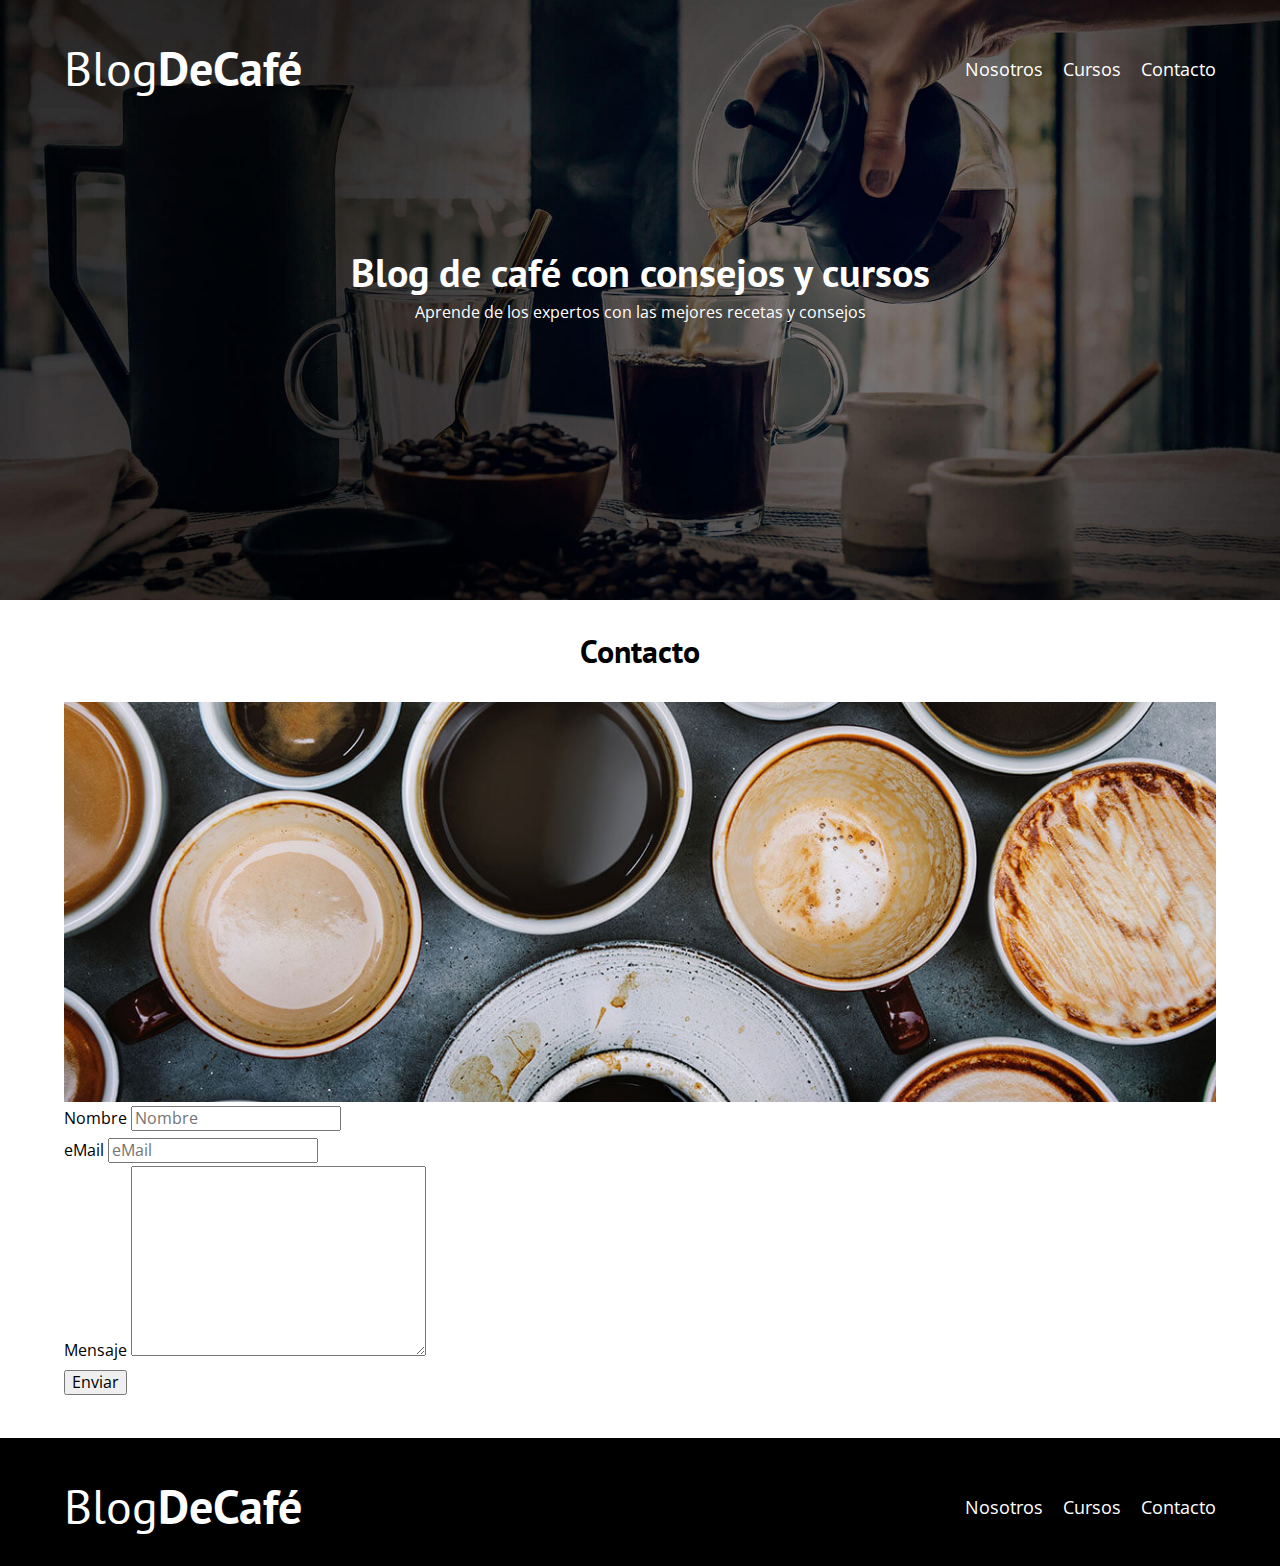
==== contacto.html @ 8c8913af "Formulario" ====
<!DOCTYPE html>
<html lang="en">
<head>
    <meta charset="UTF-8">
    <meta http-equiv="X-UA-Compatible" content="IE=edge">
    <meta name="viewport" content="width=device-width, initial-scale=1.0">
    <title>BlogDeCafé</title>
    <link rel="stylesheet" href="css/normalize.css">
    <link rel="preconnect" href="https://fonts.googleapis.com">
    <link rel="preconnect" href="https://fonts.gstatic.com" crossorigin>
    <link href="https://fonts.googleapis.com/css2?family=Open+Sans&family=PT+Sans:wght@400;700&display=swap" rel="stylesheet">
    <link rel="stylesheet" href="css/style.css">
</head>
<body>

    <header class="header">
        
        <div class="contenedor">
            <div class="barra">
                <a class="logo" href="index.html">
                    <h1 class="logo__nombre no-margin centrar-texto">Blog<span class="logo__bold">DeCafé</span></h1>
                </a>

                <nav class="navegacion centrar-texto">
                    <a href="nosotros.html" class="navegacion__enlace">Nosotros</a>
                    <a href="cursos.html" class="navegacion__enlace">Cursos</a>
                    <a href="contacto.html" class="navegacion__enlace">Contacto</a>
                </nav>

            </div>
        </div>

        <div class="header__texto">
            <h2 class="no-margin centrar-texto">Blog de café con consejos y cursos</h2>
            <p class="no-margin centrar-texto">Aprende de los expertos con las mejores recetas y consejos</p>
        </div>

    </header>

    <main class="contenedor">
        <h3 class="centrar-texto">Contacto</h3>

        <div class="contacto-background"></div>

        <form class="formulario">
            <div class="campo">
                <label class="campo__label" for="nombre">Nombre</label><!--El for es para que al hacer click vaya al campo de igual id-->
                <input class="campo__field" type="text" placeholder="Nombre" id="nombre">
            </div>
            <div class="campo">
                <label class="campo__label" for="email">eMail</label><!--El for es para que al hacer click vaya al campo de igual id-->
                <input class="campo__field" type="email" placeholder="eMail" id="email">
            </div>
            <div class="campo">
                <label class="campo__label" for="mensaje">Mensaje</label><!--El for es para que al hacer click vaya al campo de igual id-->
                <textarea name="" id="mensaje" cols="30" rows="10"></textarea>
            </div>
            <div class="campo">
                <input class="campo__field" type="submit" value="Enviar" class="boton boton--primario">
            </div>
        </form>
        
    </main>
    
    <footer class="footer">
        <div class="contenedor">
            <div class="barra">
                <a class="logo" href="index.html">
                    <h1 class="logo__nombre no-margin centrar-texto">Blog<span class="logo__bold">DeCafé</span></h1>
                </a>

                <nav class="navegacion centrar-texto">
                    <a href="nosotros.html" class="navegacion__enlace">Nosotros</a>
                    <a href="cursos.html" class="navegacion__enlace">Cursos</a>
                    <a href="contacto.html" class="navegacion__enlace">Contacto</a>
                </nav>

            </div>
        </div>
    </footer>

    
</body>
</html>
---- css/style.css ----
:root {
    --fuenteHeading: 'PT Sans', sans-serif;
    --FuenteParrafos: 'Open Sans', sans-serif;

    --primario: #784d3c;
    --blanco: #ffffff;
    --negro: #000000;
    --gris: #e1e1e1;
}

/*copiar siempre*/
html {
    font-size: 62.5%;
    box-sizing: border-box; /*para que el padding no agregue px al tamaño*/
    }
*, *:before, *:after{
    box-sizing: inherit;
}
body {
    font-size: 16px; /* 1rem = 10px */
    font-family: var(--FuenteParrafos);
    line-height: 2;
}
/*Copiar siempre*/

/* Globales */
.contenedor {
    /* max-width: 120rem;
    width: 90%; */
    width: min(90%, 120rem);
    margin: 0 auto;
}
a {
    text-decoration: none;
}
h1, h2, h3, h4 {
    font-family: var(--fuenteHeading);
    line-height: 1.2;
}
h1 {
    font-size: 4.8rem;
}
h2 {
    font-size: 4rem;
}
h3 {
    font-size: 3.2rem;
}
h4 {
    font-size: 2.8rem;
}
img{
    max-width: 100%;
}

/* Utilidades */
.no-margin {
    margin: 0;
}
.no-padding {
    padding: 0;
}
.centrar-texto {
    text-align: center;
}

/* Header */
.header {
    background-image: url(../img/banner.jpg);
    height: 60rem;
    background-size: cover;/* que utilice todo el tamaño disponible*/
    background-repeat: no-repeat;/* que no se repita */
    background-position: center center;/* centra la imagen vertical y horizontalmente */
}
.header__texto {
    color: var(--blanco);
    margin-top: 5rem;
}
@media (min-width: 768px) {
     .header__texto {
        margin-top: 15rem;
     }
}

/* Logo y Navegacion */
.barra {
    padding-top: 4rem;
}
@media (min-width: 768px) {
     .barra {
        display: flex;
        justify-content: space-between;
        align-items: center;
     }
}
.logo {
    color: var(--blanco);
}
.logo__nombre {
    font-weight: 400;
}
.logo__bold {
    font-weight: 700;
}
.navegacion__enlace{
    display: block;
    font-size: 1.8rem;
    color: var(--blanco);
}
@media (min-width: 768px) {
    .navegacion {
        display: flex;
        gap: 2rem;
    }
}

/* Contenido principal */
@media (min-width: 768px) {
    .contenido-principal{
        display: grid;
        grid-template-columns: 2fr 1fr;
        column-gap: 4rem;
    }
}

.entrada {
    border-bottom: 1px solid var(--gris);
    margin-bottom: 2rem;
}
.entrada:last-of-type {
    border: none;
    margin-bottom: 0;
}
.boton {
    display: block;
    font-family: var(--fuenteHeading);
    color: var(--blanco);
    text-align: center;
    padding: 1rem 3rem;
    font-size: 1.8rem;
    text-transform: uppercase;
    font-weight: bold;
    margin-bottom: 2rem;
}
@media (min-width: 768px) {
     .boton {
        /* display: inline; no le puedes poner width ni margin no lo respetan */
        display: inline-block;/*Respeta el width y el margin*/
     }
}
.boton--primario {
    background-color: var(--negro);
}
.boton--secundario {
    background-color: var(--primario);
}
.cursos {
    list-style: none;
}
.widget-curso__label,
.curso__label {
    font-family: var(--fuenteHeading);
    font-weight: bold;
}
.widget-curso__info,
.curso__info {
    font-weight: 400;
}
.widget-curso {
    border-bottom: 1px solid var(--gris);
    margin-bottom: 2rem;
}
.widget-curso:last-of-type {
    border: none;
    margin-bottom: 0;
}
.widget-curso__label,
.widget-curso__info,
.curso__label,
.curso__info {
    font-size: 2rem;
}

/* Footer */
.footer {
    padding-bottom: 3rem;
    background-color: var(--negro);
    margin-top: 4rem;
}

/* Pagina Nosotros */
@media (min-width: 768px) {
    .sobre-nosotros {
        display: grid;
        grid-template-columns: repeat(2, 1fr);
        column-gap: 2rem;
    }
    /* .sobre-nosotros {
        display: flex;
        justify-content: space-between;
    }
    .sobre-nosotros__imagen,
    .sobre-nosotros__texto{
        flex-basis: calc(50% - 1rem);
    } */
}

/* Pagina Cursos */
.curso {
    padding: 3rem 0;
    border-bottom: 1px solid var(--gris);
}
.curso:last-of-type{
    border-bottom: none;
}
@media (min-width: 768px) {
     .curso {
        display: grid;
        grid-template-columns: 1fr 2fr;
        column-gap: 2rem;
     }
}

/* Contacto */

.contacto-background {
    background-image: url(../img/contacto.jpg);
    height: 40rem;
    background-size: cover;/* que utilice todo el tamaño disponible*/
    background-repeat: no-repeat;/* que no se repita */
}
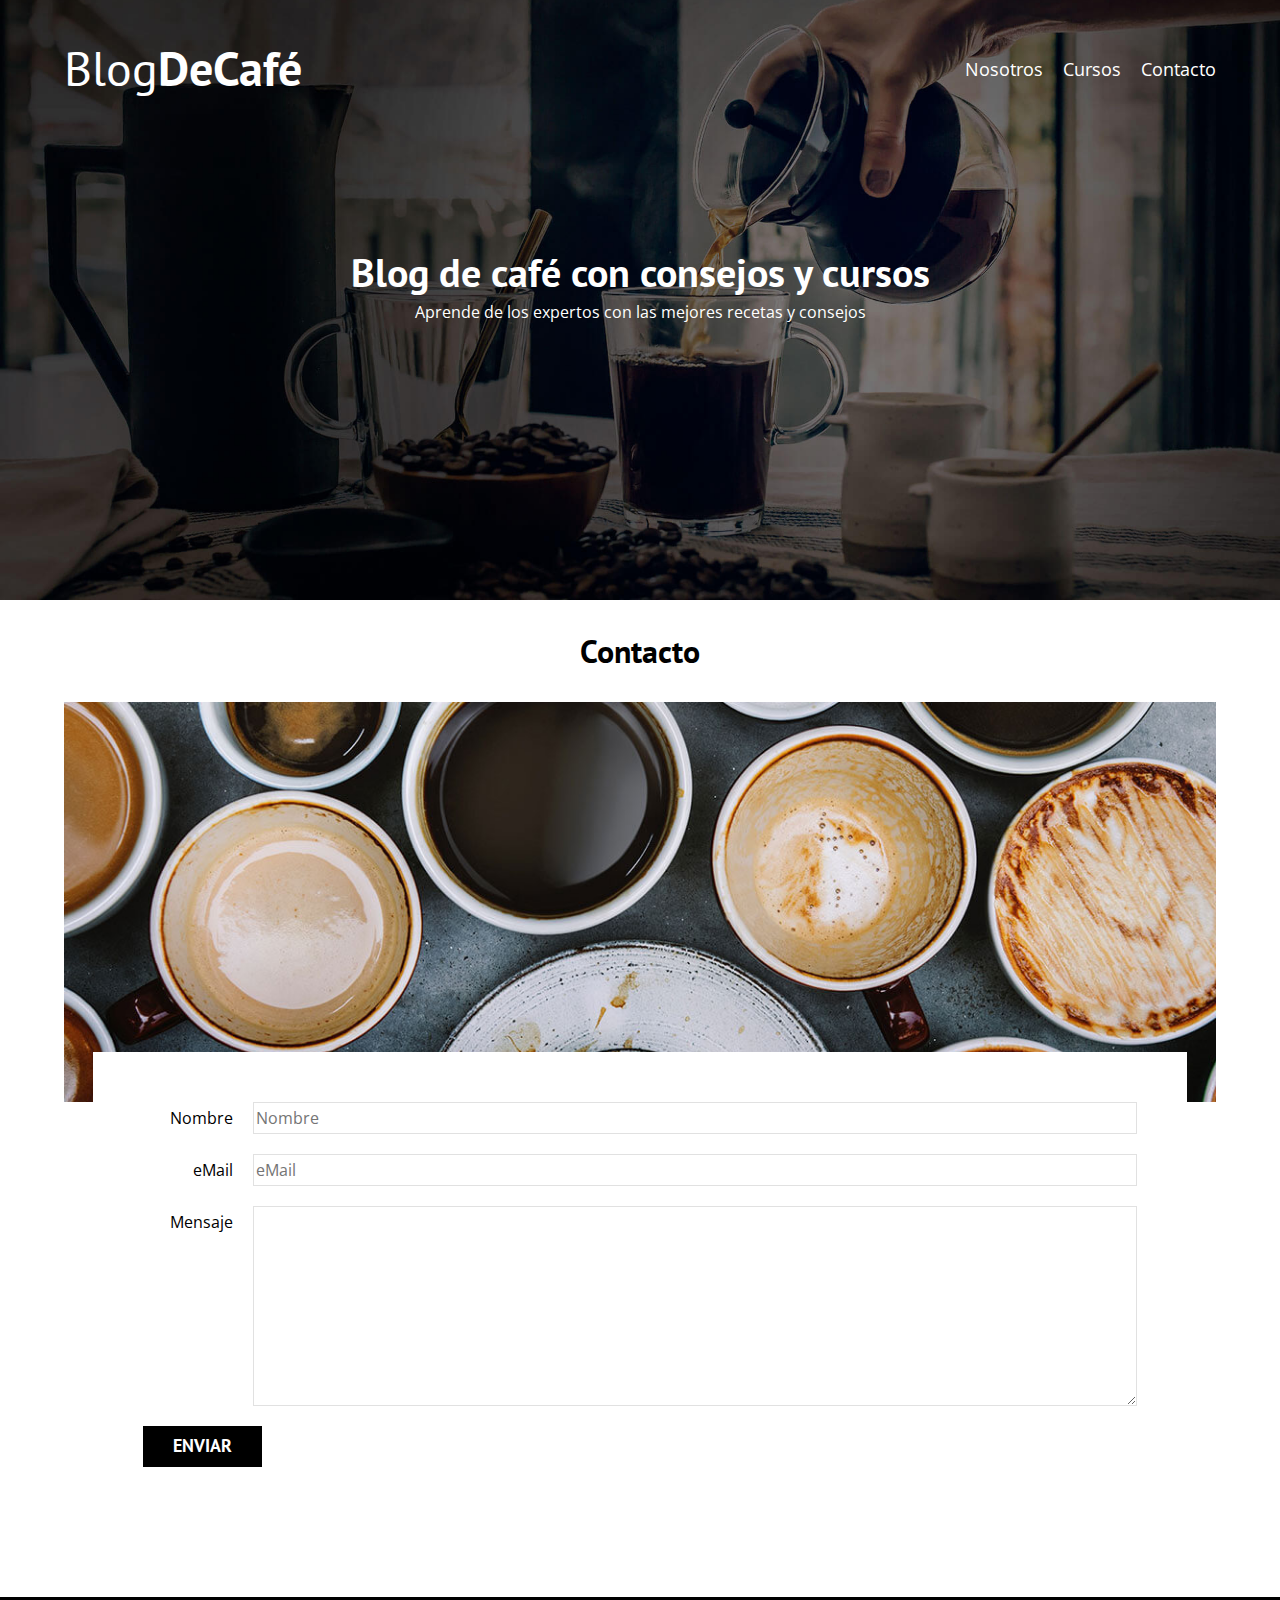
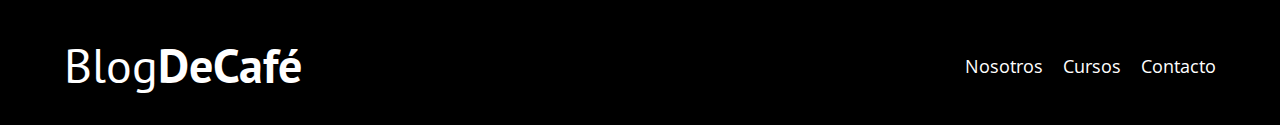
==== commit ff49a0cd: "Final 1.0" ====
--- a/contacto.html
+++ b/contacto.html
@@ -53,10 +53,10 @@
             </div>
             <div class="campo">
                 <label class="campo__label" for="mensaje">Mensaje</label><!--El for es para que al hacer click vaya al campo de igual id-->
-                <textarea name="" id="mensaje" cols="30" rows="10"></textarea>
+                <textarea class="campo__field campo__field--textarea" name="Mensaje" id="mensaje"></textarea>
             </div>
             <div class="campo">
-                <input class="campo__field" type="submit" value="Enviar" class="boton boton--primario">
+                <input type="submit" value="Enviar" class="boton boton--primario">
             </div>
         </form>
         
--- a/css/style.css
+++ b/css/style.css
@@ -141,12 +141,16 @@
     text-transform: uppercase;
     font-weight: bold;
     margin-bottom: 2rem;
+    border: none;
 }
 @media (min-width: 768px) {
      .boton {
         /* display: inline; no le puedes poner width ni margin no lo respetan */
         display: inline-block;/*Respeta el width y el margin*/
      }
+}
+.boton:hover {
+    cursor: pointer;
 }
 .boton--primario {
     background-color: var(--negro);
@@ -229,3 +233,28 @@
     background-size: cover;/* que utilice todo el tamaño disponible*/
     background-repeat: no-repeat;/* que no se repita */
 }
+
+.formulario {
+    background-color: var(--blanco);
+    margin: -5rem auto 0 auto;
+    width: 95%;
+    padding: 5rem;
+}
+.campo {
+    display: flex;
+    margin-bottom: 2rem;
+    gap: 2rem;
+}
+.campo__label {
+    flex: 0 0 9rem;/* 0 factor de crecimiento no crece, 0 factor de encogimiento no encoge, 9rem su width*/
+    text-align: right;
+    
+}                       
+.campo__field {
+    flex: 1;/* factor de crecimiento de 1 de los fields/areas, como el label tiene un factor de 0 ocupa todo el espacio restante */
+    border: 1px solid var(--gris);
+}
+.campo__field--textarea {
+    height: 20rem;
+}
+
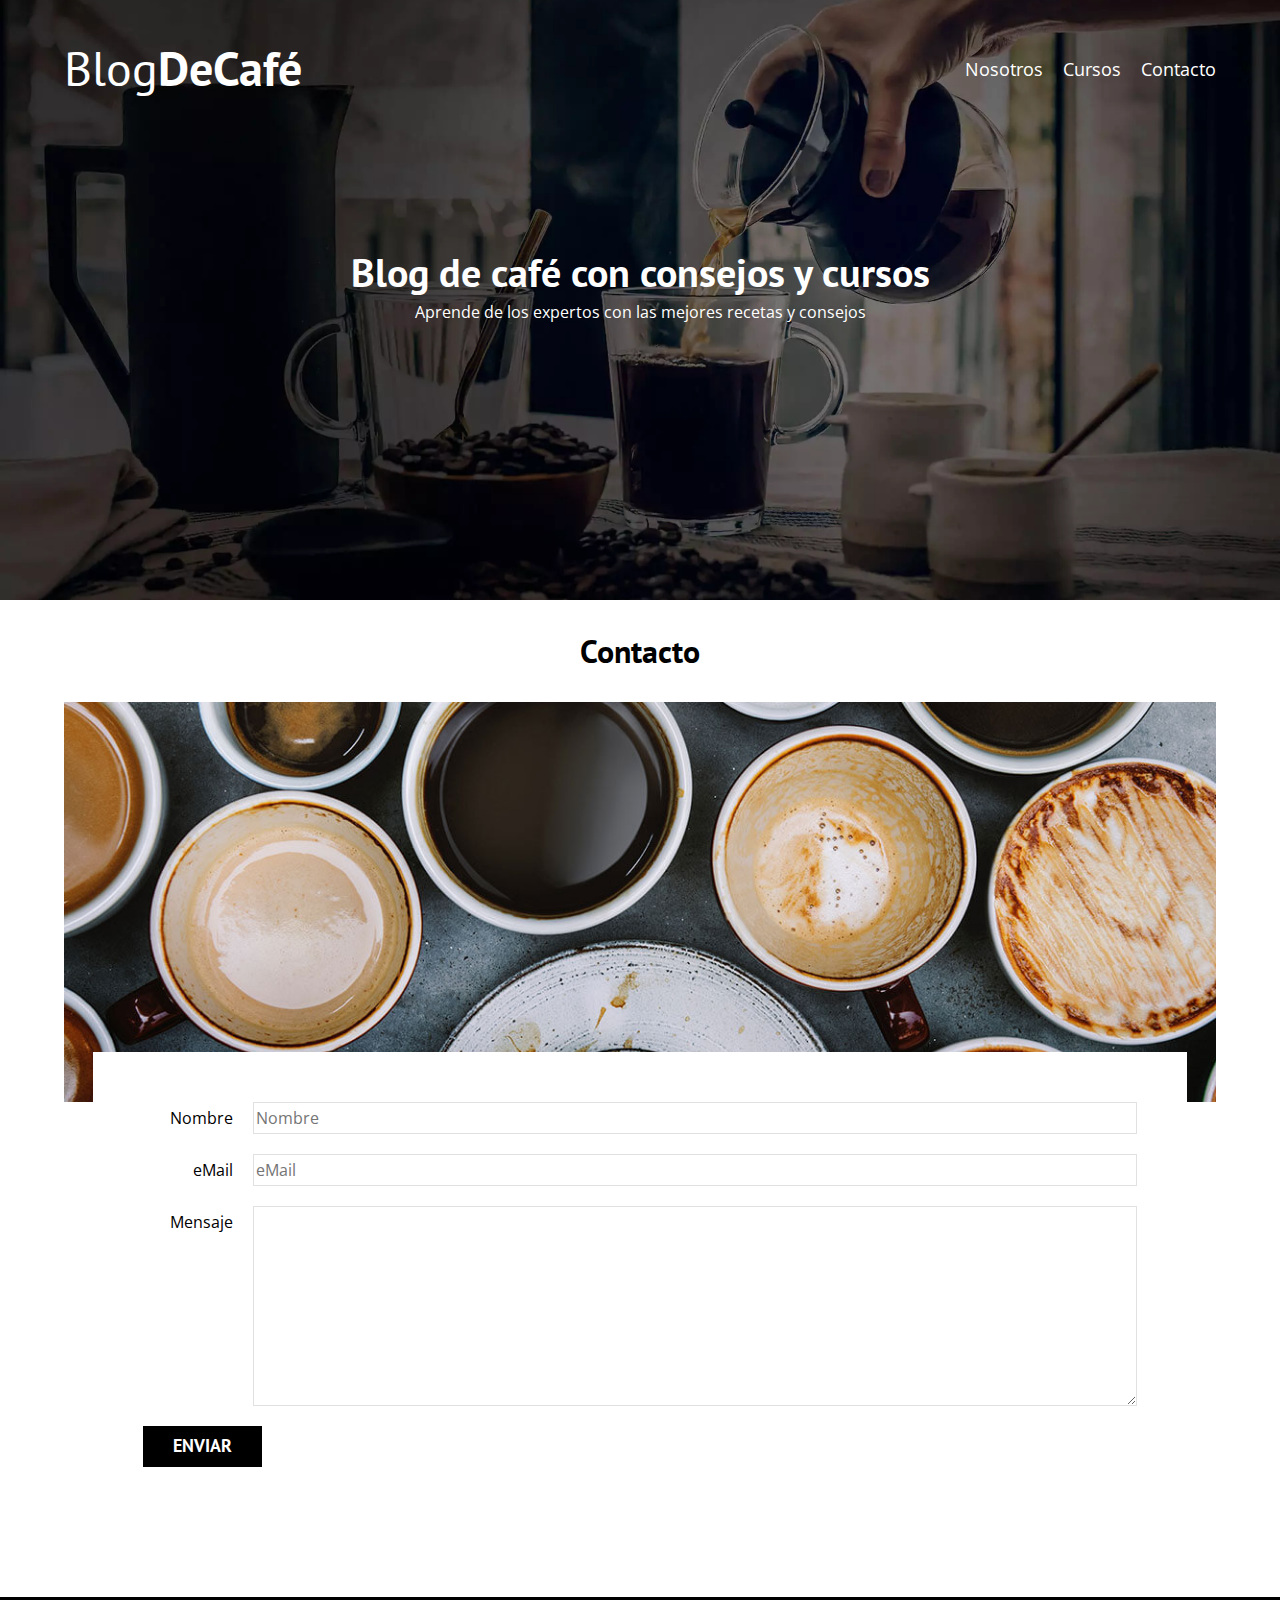
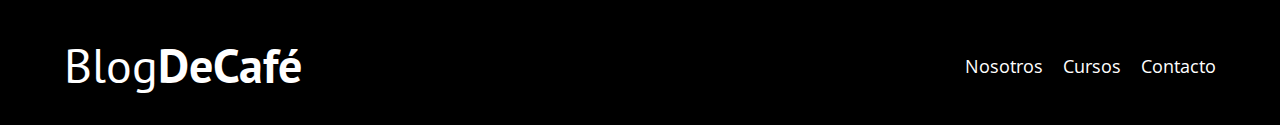
==== commit 36d7cbf0: "Version Final con scrip js modernizr y meta" ====
--- a/contacto.html
+++ b/contacto.html
@@ -5,11 +5,17 @@
     <meta http-equiv="X-UA-Compatible" content="IE=edge">
     <meta name="viewport" content="width=device-width, initial-scale=1.0">
     <title>BlogDeCafé</title>
+    <meta name="description" content="Página web de blog de café">
+    <!-- Preload -->
+    <link rel="preload" href="css/normalize.css" as="style">
     <link rel="stylesheet" href="css/normalize.css">
+    
+    <link rel="preload" href="css/style.css" as="style">
+    <link rel="stylesheet" href="css/style.css">
+
     <link rel="preconnect" href="https://fonts.googleapis.com">
     <link rel="preconnect" href="https://fonts.gstatic.com" crossorigin>
     <link href="https://fonts.googleapis.com/css2?family=Open+Sans&family=PT+Sans:wght@400;700&display=swap" rel="stylesheet">
-    <link rel="stylesheet" href="css/style.css">
 </head>
 <body>
 
@@ -79,6 +85,6 @@
         </div>
     </footer>
 
-    
+    <script src="js/modernizr.js"></script>
 </body>
 </html>--- a/css/style.css
+++ b/css/style.css
@@ -65,8 +65,13 @@
 }
 
 /* Header */
+.webp .header {
+    background-image: url(../img/banner.webp);
+}
+.no-webp .header {
+    background-image: url(../img/banner.jpg);
+}
 .header {
-    background-image: url(../img/banner.jpg);
     height: 60rem;
     background-size: cover;/* que utilice todo el tamaño disponible*/
     background-repeat: no-repeat;/* que no se repita */
--- a/css/style.css
+++ b/css/style.css
@@ -65,8 +65,13 @@
 }
 
 /* Header */
+.webp .header {
+    background-image: url(../img/banner.webp);
+}
+.no-webp .header {
+    background-image: url(../img/banner.jpg);
+}
 .header {
-    background-image: url(../img/banner.jpg);
     height: 60rem;
     background-size: cover;/* que utilice todo el tamaño disponible*/
     background-repeat: no-repeat;/* que no se repita */
